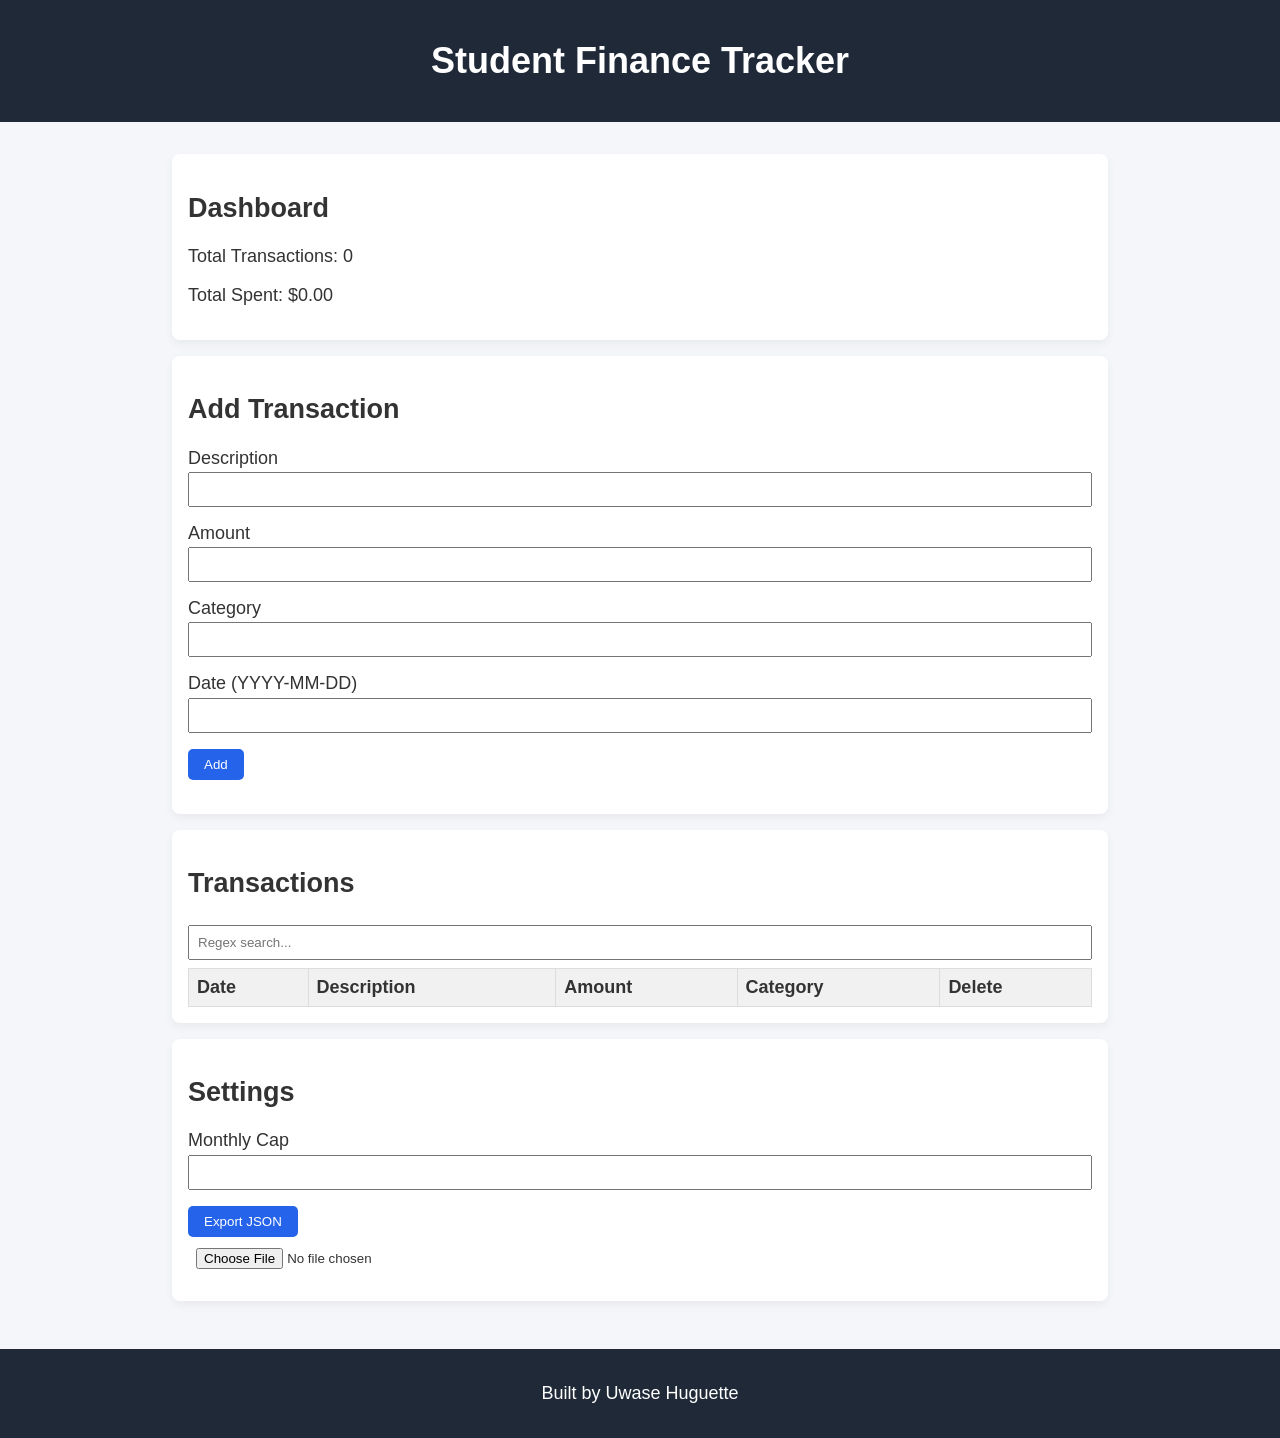
==== index.html @ 98bf956e "my finance tracker" ====
<!DOCTYPE html>
<html lang="en">
<head>
  <meta charset="UTF-8">
  <title>Student Finance Tracker</title>
  <meta name="viewport" content="width=device-width, initial-scale=1.0">
  <link rel="stylesheet" href="style/style.css">
</head>
<body>

<a href="#main" class="skip-link">Skip to main content</a>

<header>
  <h1>Student Finance Tracker</h1>
</header>

<main id="main">

<section class="card">
  <h2>Dashboard</h2>
  <div id="stats"></div>
  <div id="capMessage" role="status" aria-live="polite"></div>
</section>

<section class="card">
  <h2>Add Transaction</h2>
  <form id="form">
    <label>Description
      <input type="text" id="description" required>
    </label>

    <label>Amount
      <input type="text" id="amount" required>
    </label>

    <label>Category
      <input type="text" id="category" required>
    </label>

    <label>Date (YYYY-MM-DD)
      <input type="text" id="date" required>
    </label>

    <button type="submit">Add</button>
    <p id="error" class="error"></p>
  </form>
</section>

<section class="card">
  <h2>Transactions</h2>

  <input type="text" id="search" placeholder="Regex search...">

  <table>
    <thead>
      <tr>
        <th data-sort="date">Date</th>
        <th data-sort="description">Description</th>
        <th data-sort="amount">Amount</th>
        <th data-sort="category">Category</th>
        <th>Delete</th>
      </tr>
    </thead>
    <tbody id="tableBody"></tbody>
  </table>
</section>

<section class="card">
  <h2>Settings</h2>
  <label>Monthly Cap
    <input type="number" id="cap">
  </label>
  <button id="export">Export JSON</button>
  <input type="file" id="import" accept=".json">
</section>

</main>

<footer>
  <p>Built by Uwase Huguette</p>
</footer>

<script type="module" src="scripts/main.js"></script>

</body>
</html>
---- style/style.css ----
* {
  box-sizing: border-box;
}

body {
  font-family: Arial, sans-serif;
  margin: 0;
  background: #f4f6f9;
  color: #333;
}

header, footer {
  background: #1f2937;
  color: white;
  text-align: center;
  padding: 1rem;
}

main {
  padding: 1rem;
  max-width: 1000px;
  margin: auto;
}

.card {
  background: white;
  padding: 1rem;
  margin-bottom: 1rem;
  border-radius: 8px;
  box-shadow: 0 4px 10px rgba(0,0,0,0.05);
  transition: transform 0.2s ease;
}

.card:hover {
  transform: translateY(-3px);
}

label {
  display: block;
  margin-bottom: .5rem;
}

input {
  width: 100%;
  padding: .5rem;
  margin-top: .2rem;
  margin-bottom: .5rem;
}

button {
  padding: .5rem 1rem;
  border: none;
  background: #2563eb;
  color: white;
  border-radius: 5px;
  cursor: pointer;
  transition: 0.3s;
}

button:hover {
  background: #1d4ed8;
}

table {
  width: 100%;
  border-collapse: collapse;
}

th, td {
  border: 1px solid #ddd;
  padding: .5rem;
  text-align: left;
}

th {
  cursor: pointer;
  background: #f1f1f1;
}

tr:hover {
  background: #f9fafb;
}

.error {
  color: red;
}

.skip-link {
  position: absolute;
  left: -999px;
}

.skip-link:focus {
  left: 10px;
  top: 10px;
  background: yellow;
  padding: .5rem;
}

/* Tablet */
@media (min-width: 768px) {
  main {
    padding: 2rem;
  }
}

/* Desktop */
@media (min-width: 1024px) {
  body {
    font-size: 18px;
  }
}
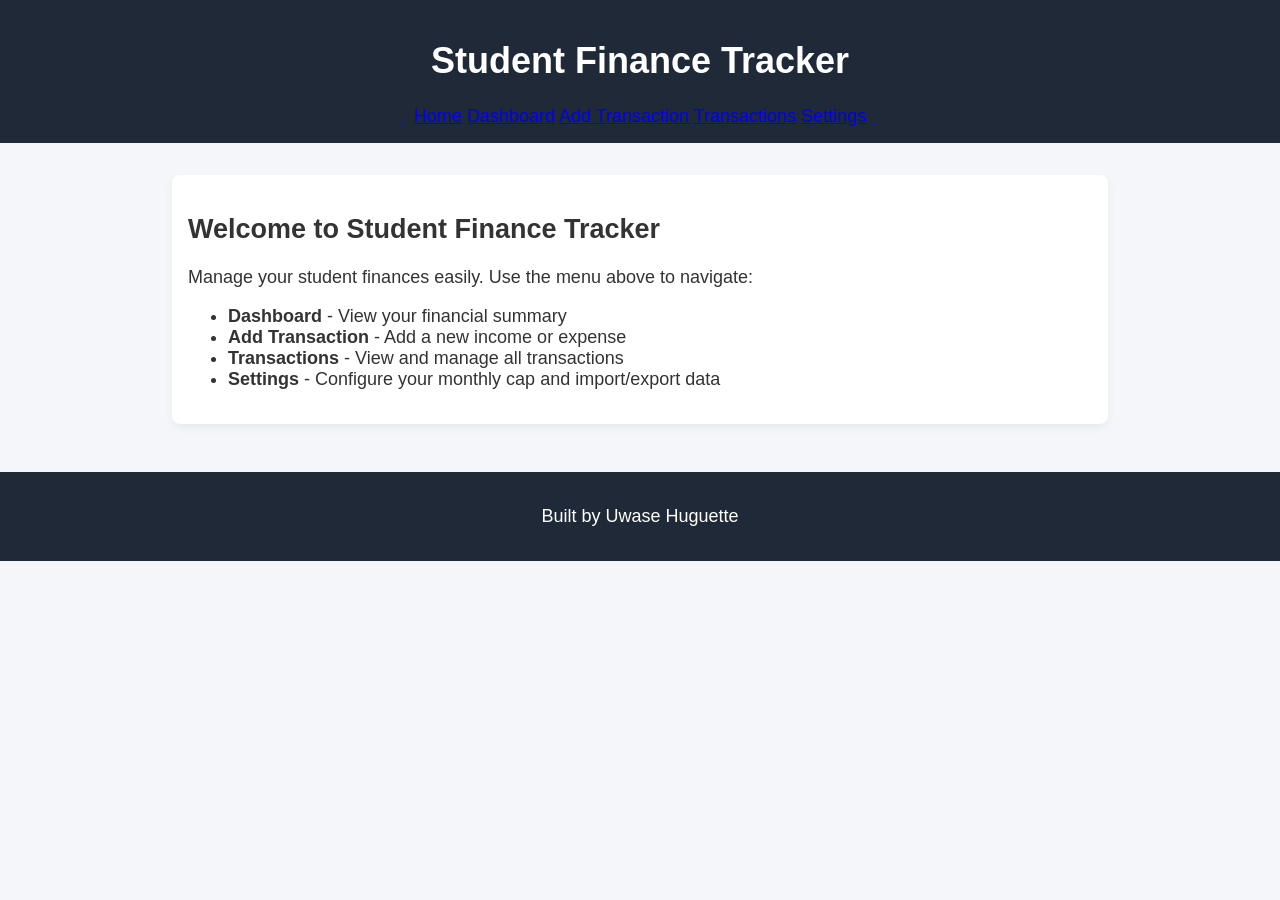
==== commit fee80345: "Updated my index" ====
--- a/index.html
+++ b/index.html
@@ -12,66 +12,26 @@
 
 <header>
   <h1>Student Finance Tracker</h1>
+  <nav class="nav-menu">
+    <a href="index.html" class="nav-link active">Home</a>
+    <a href="dashboard.html" class="nav-link">Dashboard</a>
+    <a href="add-transaction.html" class="nav-link">Add Transaction</a>
+    <a href="transactions.html" class="nav-link">Transactions</a>
+    <a href="settings.html" class="nav-link">Settings</a>
+  </nav>
 </header>
 
 <main id="main">
 
 <section class="card">
-  <h2>Dashboard</h2>
-  <div id="stats"></div>
-  <div id="capMessage" role="status" aria-live="polite"></div>
-</section>
-
-<section class="card">
-  <h2>Add Transaction</h2>
-  <form id="form">
-    <label>Description
-      <input type="text" id="description" required>
-    </label>
-
-    <label>Amount
-      <input type="text" id="amount" required>
-    </label>
-
-    <label>Category
-      <input type="text" id="category" required>
-    </label>
-
-    <label>Date (YYYY-MM-DD)
-      <input type="text" id="date" required>
-    </label>
-
-    <button type="submit">Add</button>
-    <p id="error" class="error"></p>
-  </form>
-</section>
-
-<section class="card">
-  <h2>Transactions</h2>
-
-  <input type="text" id="search" placeholder="Regex search...">
-
-  <table>
-    <thead>
-      <tr>
-        <th data-sort="date">Date</th>
-        <th data-sort="description">Description</th>
-        <th data-sort="amount">Amount</th>
-        <th data-sort="category">Category</th>
-        <th>Delete</th>
-      </tr>
-    </thead>
-    <tbody id="tableBody"></tbody>
-  </table>
-</section>
-
-<section class="card">
-  <h2>Settings</h2>
-  <label>Monthly Cap
-    <input type="number" id="cap">
-  </label>
-  <button id="export">Export JSON</button>
-  <input type="file" id="import" accept=".json">
+  <h2>Welcome to Student Finance Tracker</h2>
+  <p>Manage your student finances easily. Use the menu above to navigate:</p>
+  <ul>
+    <li><strong>Dashboard</strong> - View your financial summary</li>
+    <li><strong>Add Transaction</strong> - Add a new income or expense</li>
+    <li><strong>Transactions</strong> - View and manage all transactions</li>
+    <li><strong>Settings</strong> - Configure your monthly cap and import/export data</li>
+  </ul>
 </section>
 
 </main>
@@ -80,7 +40,5 @@
   <p>Built by Uwase Huguette</p>
 </footer>
 
-<script type="module" src="scripts/main.js"></script>
-
 </body>
 </html>
